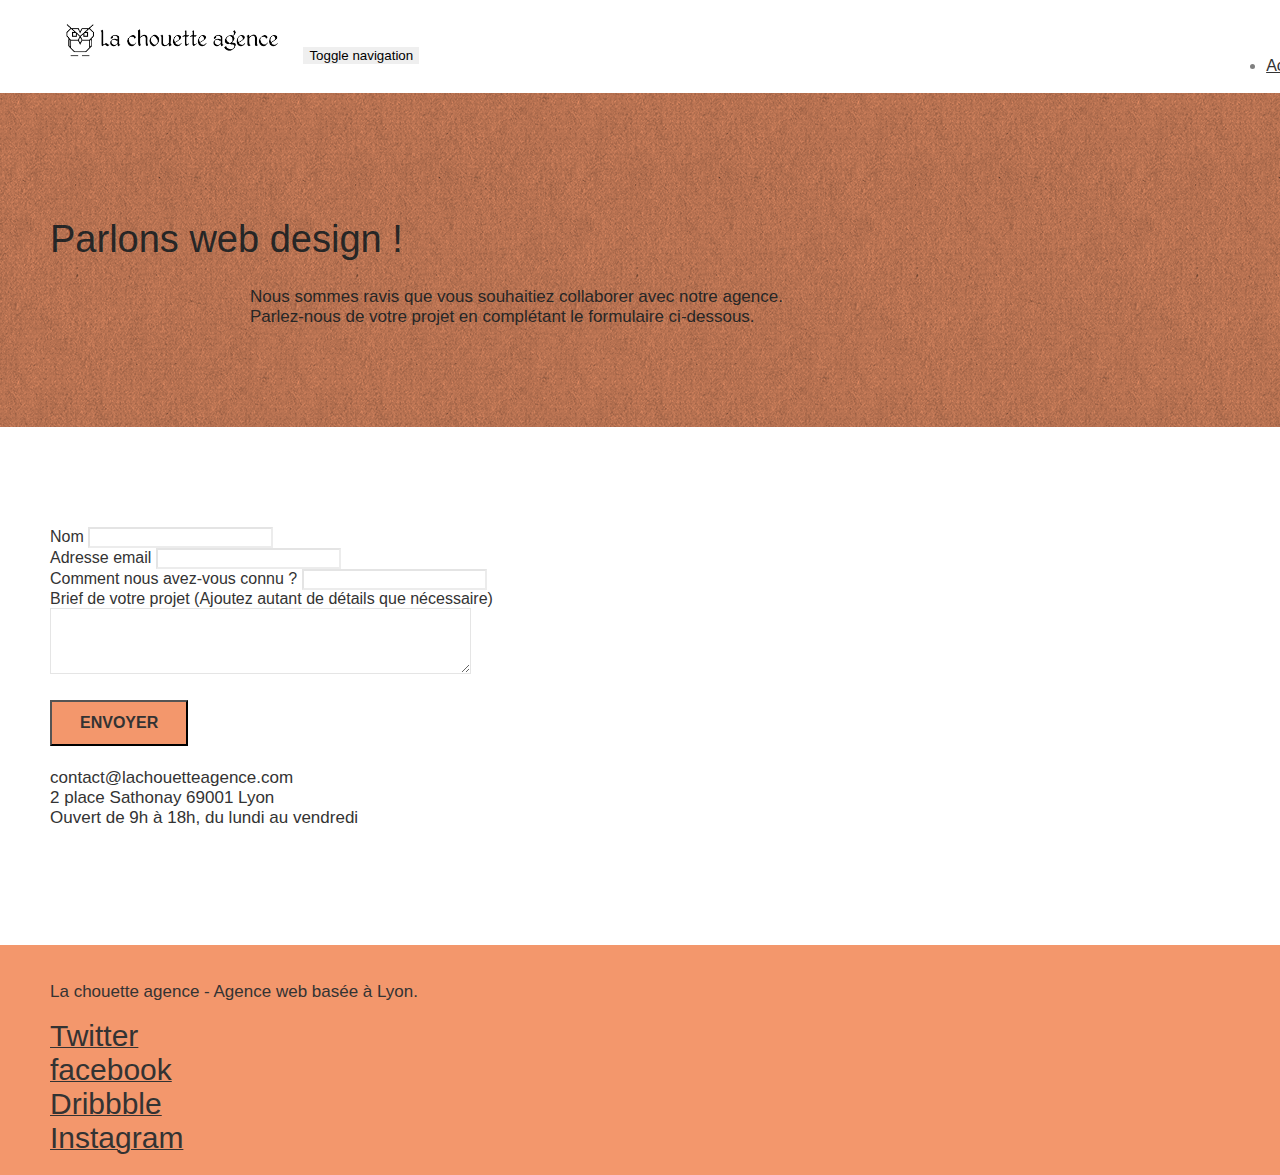
==== page2.html @ f0ecb951 "Update page2.html" ====
<!doctype html>
<html lang="fr">
<head>
    <meta charset="utf-8">
    <meta name="keywords" content="">
    <meta name="description" content="La chouette agence, entreprise de web design à lyon, qui conseille et aide les entreprises quel que soit leur domaine à réaliser leurs futur projets.">
    <meta name="viewport" content="width=device-width, initial-scale=1.0, viewport-fit=cover">
    <link rel="shortcut icon" type="image/png" href="favicon.jpg">
    
	<link rel="stylesheet" type="text/css" href="./css/bootstrap.min.css">
	<link rel="stylesheet" type="text/css" href="style.css">
	<link rel="stylesheet" type="text/css" href="./css/font-awesome.min.css">
	<link rel="stylesheet" type="text/css" href="./css/et-line.min.css">
	
    
	<script src="./js/jquery-2.1.0.min.js"></script>
	<script src="./js/bootstrap.min.js"></script>
	<script src="./js/blocs.min.js"></script>
	<script src="./js/jqBootstrapValidation.js"></script>
	<script src="./js/formHandler.js"></script>
    <title>Contact</title>

    
<!-- Analytics -->
 
<!-- Analytics END -->
    
</head>
<body>
<!-- Principal conteneur -->
<div class="page-container">
    
<!-- bloc-0 -->
<div class="bloc bgc-white l-bloc " id="bloc-0">
	<div class="container bloc-sm">
		<nav class="navbar row">
			<div class="navbar-header">
				<a class="navbar-brand" href="index.html"><img src="img/la-chouette-agence.png" alt="atlanta web design logo" height="40" /></a>
				<button id="nav-toggle" type="button" class="ui-navbar-toggle navbar-toggle" data-toggle="collapse" data-target=".navbar-1">
					<span class="sr-only">Toggle navigation</span><span class="icon-bar"></span><span class="icon-bar"></span><span class="icon-bar"></span>
				</button>
			</div>
			<div class="collapse navbar-collapse navbar-1 special-dropdown-nav">
				<ul class="site-navigation nav navbar-nav">
					<li>
						<a href="index.html">Accueil</a>
					</li>
					<li>
					</li>
					<li>
						<a href="page2.html">page2 &gt;</a>
					</li>
				</ul>
			</div>
		</nav>
	</div>
</div>
<!-- bloc-0 END -->

<!-- bloc-6 -->
<div class="bloc bg-dots-bg bg-repeat bgc-atomic-tangerine d-bloc bloc-bg-texture texture-paper" id="bloc-6">
	<div class="container bloc-lg">
		<div class="row">
			<div class="col-sm-12">
				<h1 class="text-center hero-bloc-text tc-white">
					Parlons web design !
				</h1>
				<p class="text-center mg-lg tc-white tight-width-whitespace">
					Nous sommes ravis que vous souhaitiez collaborer avec notre agence.<br>
					Parlez-nous de votre projet en complétant le formulaire ci-dessous.
				</p>
			</div>
		</div>
	</div>
</div>
<!-- bloc-6 END -->

<!-- bloc-7 -->
<div class="bloc bgc-white l-bloc" id="bloc-7">
	<div class="container bloc-lg">
		<div class="row">
			<div class="col-sm-6">
					<div class="form-group">
						<label for="name">
							Nom
						</label>
						<input id="name" class="form-control" required />
					</div>
					<div class="form-group">
						<label for="mail">
							Adresse email
						</label>
						<input id="email" class="form-control" type="email" required />
					</div>
					<div class="form-group">
						<label for"msg">
							Comment nous avez-vous connu ?
						</label>
						<input class="form-control" type="email" required id="input_504" />
					</div>
					<div class="form-group">
						<label for="msg">
							Brief de votre projet (Ajoutez autant de détails que nécessaire)<br>
						</label><textarea id="message" class="form-control" rows="4" cols="50" required></textarea>
					</div> 
					<button class="bloc-button btn btn-lg btn-block cta-hero btn-atomic-tangerine" type="submit">
						Envoyer
					</button>
			</div>
			<div class="col-sm-6">
				<p>
					contact@lachouetteagence.com<br>2 place Sathonay 69001 Lyon<br>Ouvert de 9h à 18h, du lundi au vendredi<br>
				</p>
			</div>
		</div>
	</div>
</div>
<!-- bloc-7 END -->

<!-- ScrollToTop Button -->
<a class="bloc-button btn btn-d scrollToTop" onclick="scrollToTarget('1')"><span class="fa fa-chevron-up"></span></a>
<!-- ScrollToTop Button END-->


<!-- Footer - bloc-8 -->
<div class="bloc bgc-atomic-tangerine d-bloc" id="bloc-8">
	<div class="container bloc-sm">
		<div class="row">
			<div class="col-sm-12">
				<p class="text-center white">
					La chouette agence - Agence web basée à Lyon.<br>
				</p>
				<div class="row row-no-gutters social">
					<div class="col-sm-3">
						<div class="text-center">
							<a class="social" href="index.html"><span class="fa fa-twitter icon-md">Twitter</span></a>
						</div>
					</div>
					<div class="col-sm-3">
						<div class="text-center">
							<a class="social" href="index.html"><span class="fa fa-facebook icon-md">facebook</span></a>
						</div>
					</div>
					<div class="col-sm-3">
						<div class="text-center">
							<a class="social" href="index.html"><span class="fa fa-dribbble icon-md">Dribbble</span></a>
						</div>
					</div>
					<div class="col-sm-3">
						<div class="text-center">
							<a class="social" href="index.html"><span class="fa fa-instagram icon-md">Instagram</span></a>
						</div>
					</div>
				</div>
			</div>
		</div>
	</div>
</div>
<!-- Footer - bloc-8 END -->

</div>
<!-- Principal conteneur END -->
    

</body>
</html>
---- style.css ----
body {
    margin: 0;
    padding: 0;
    background: #FFF;
    overflow-x: hidden;
    -webkit-font-smoothing: antialiased;
    -moz-osx-font-smoothing: grayscale;
}
.commentaire{
    font-size: 20px;
    font-style: italic;
    margin: 0%;
}

.ko{
    display:none}

.entreprise{
    font-size: 15px;
}

.chouette{
    font-size: 20px;
    margin-left: 150px;
    margin-right: 150px;
}

.travail{
    font-size: 25px;
}

.keywords{
    display: none;
}


a,
button {
    transition: all .3s ease-in-out;
    outline: none!important;
}

a:hover {
    text-decoration: none;
    cursor: pointer;
}

#page-loading-blocs-notifaction {
    position: fixed;
    top: 0;
    bottom: 0;
    width: 100%;
    z-index: 100000;
    background: #fff url("img/pageload-spinner.gif") no-repeat center center;
}

.bloc {
    width: 100%;
    clear: both;
    background: 50% 50% no-repeat;
    padding: 0 50px;
    -webkit-background-size: cover;
    -moz-background-size: cover;
    -o-background-size: cover;
    background-size: cover;
    position: relative;
}

.bloc .container {
    padding-left: 0;
    padding-right: 0;
}

.bloc-lg {
    padding: 100px 50px;
}

.bloc-md {
    padding: 50px;
}

.bloc-sm {
    padding: 20px 50px;
}

.bg-center,
.bg-l-edge,
.bg-r-edge,
.bg-t-edge,
.bg-b-edge,
.bg-tl-edge,
.bg-bl-edge,
.bg-tr-edge,
.bg-br-edge,
.bg-repeat {
    -webkit-background-size: auto!important;
    -moz-background-size: auto!important;
    -o-background-size: auto!important;
    background-size: auto!important;
}

.bg-repeat {
    background: repeat;
}

.bg-t-edge {
    background: top no-repeat;
}

.bloc-bg-texture::before {
    content: "";
    background-size: 2px 2px;
    position: absolute;
    top: 0;
    bottom: 0;
    left: 0;
    right: 0;
}

.texture-paper::before {
    background: url("img/texture-paper.png");
    background-size: 280px 280px;
}

.b-parallax {
    background-attachment: fixed;
}
/*
.d-bloc {
    color: rgba(255, 255, 255, .7);
}*/

.d-bloc button:hover {
    color: rgba(255, 255, 255, .9);
}

.d-bloc .icon-round,
.d-bloc .icon-square,
.d-bloc .icon-rounded,
.d-bloc .icon-semi-rounded-a,
.d-bloc .icon-semi-rounded-b {
    border-color: rgba(255, 255, 255, .9);
}

.d-bloc .divider-h span {
    border-color: rgba(255, 255, 255, .2);
}

.d-bloc .a-btn,
.d-bloc .navbar a,
.d-bloc .navbar-brand,
.d-bloc a .icon-sm,
.d-bloc a .icon-lg,
.d-bloc a .icon-xl,
.d-bloc h1 a,
.d-bloc h2 a,
.d-bloc h3 a,
.d-bloc h4 a,
.d-bloc h5 a,
.d-bloc h6 a,
.d-bloc p a {
    color: rgba(255, 255, 255, .6);
}

.d-bloc .a-btn:hover,
.d-bloc .navbar a:hover,
.d-bloc .navbar-brand:hover,
.d-bloc a:hover .icon-sm,
.d-bloc a:hover .icon-md,
.d-bloc a:hover .icon-lg,
.d-bloc a:hover .icon-xl,
.d-bloc h1 a:hover,
.d-bloc h2 a:hover,
.d-bloc h3 a:hover,
.d-bloc h4 a:hover,
.d-bloc h5 a:hover,
.d-bloc h6 a:hover,
.d-bloc p a:hover {
    color: rgba(255, 255, 255, 1);
}

.d-bloc .navbar-toggle .icon-bar {
    background: rgba(255, 255, 255, 1);
}

.d-bloc .btn-wire,
.d-bloc .btn-wire:hover {
    color: rgba(255, 255, 255, 1);
    border-color: rgba(255, 255, 255, 1);
}

.d-bloc .panel {
    color: rgba(0, 0, 0, .5);
}

.d-bloc .panel button:hover {
    color: rgba(0, 0, 0, .7);
}

.d-bloc .panel icon {
    border-color: rgba(0, 0, 0, .7);
}

.d-bloc .panel .divider-h span {
    border-color: rgba(0, 0, 0, .1);
}

.d-bloc .panel .a-btn {
    color: rgba(0, 0, 0, .6);
}

.d-bloc .panel .a-btn:hover {
    color: rgba(0, 0, 0, 1);
}

.d-bloc .panel .btn-wire,
.d-bloc .panel .btn-wire:hover {
    color: rgba(0, 0, 0, .7);
    border-color: rgba(0, 0, 0, .3);
}

.d-bloc .panel,
.l-bloc {
    color: rgba(0, 0, 0, .5);
}

.d-bloc .panel button:hover,
.l-bloc button:hover {
    color: rgba(0, 0, 0, .7);
}

.l-bloc .icon-round,
.l-bloc .icon-square,
.l-bloc .icon-rounded,
.l-bloc .icon-semi-rounded-a,
.l-bloc .icon-semi-rounded-b {
    border-color: rgba(0, 0, 0, .7);
}

.d-bloc .panel .divider-h span,
.l-bloc .divider-h span {
    border-color: rgba(0, 0, 0, .1);
}

.d-bloc .panel .a-btn,
.l-bloc .a-btn,
.l-bloc .navbar a,
.l-bloc .navbar-brand,
.l-bloc a .icon-sm,
.l-bloc a .icon-md,
.l-bloc a .icon-lg,
.l-bloc a .icon-xl,
.l-bloc h1 a,
.l-bloc h2 a,
.l-bloc h3 a,
.l-bloc h4 a,
.l-bloc h5 a,
.l-bloc h6 a,
.l-bloc p a {
    color: rgba(0, 0, 0, .6);
}

.d-bloc .panel .a-btn:hover,
.l-bloc .a-btn:hover,
.l-bloc .navbar a:hover,
.l-bloc .navbar-brand:hover,
.l-bloc a:hover .icon-sm,
.l-bloc a:hover .icon-md,
.l-bloc a:hover .icon-lg,
.l-bloc a:hover .icon-xl,
.l-bloc h1 a:hover,
.l-bloc h2 a:hover,
.l-bloc h3 a:hover,
.l-bloc h4 a:hover,
.l-bloc h5 a:hover,
.l-bloc h6 a:hover,
.l-bloc p a:hover {
    color: rgba(0, 0, 0, 1);
}

.l-bloc .navbar-toggle .icon-bar {
    color: rgba(0, 0, 0, .6);
}

.d-bloc .panel .btn-wire,
.d-bloc .panel .btn-wire:hover,
.l-bloc .btn-wire,
.l-bloc .btn-wire:hover {
    color: rgba(0, 0, 0, .7);
    border-color: rgba(0, 0, 0, .3);
}

.voffset {
    margin-top: 30px;
}

.voffset-lg {
    margin-top: 80px;
}

.row-no-gutters {
    margin-right: 0;
    margin-left: 0;
}

.row.row-no-gutters > [class^="col-"],
.row.row-no-gutters > [class*=" col-"] {
    padding-right: 0;
    padding-left: 0;
}

#bloc-1-hero h1 {
    font-size: 32px;
}

.navbar {
    margin-bottom: 0;
    z-index: 1;
}

.navbar-brand {
    height: auto;
    padding: 3px 15px;
    font-size: 25px;
    font-weight: normal;
    font-weight: 600;
    line-height: 44px;
}

.navbar-brand img {
    max-height: 200px;
    margin: 0 5px 0 0;
    display: inline;
}

.navbar-brand img[src$=svg] {
    min-width: 100px;
}

.nav-center .navbar-brand img {
    margin: 0;
}

.navbar .nav {
    padding-top: 2px;
    margin-right: -16px;
    float: right;
    z-index: 1;
}

.nav > li {
    float: left;
    margin-top: 4px;
    font-size: 16px;
}

.navbar-nav .open .dropdown-menu > li > a {
    text-align: inherit;
}

.nav > li a:hover,
.nav > li a:focus {
    background: transparent;
}

.navbar-toggle {
    margin: 10px 10px 0 0;
    border: 0px;
}

.navbar-toggle:hover {
    background: transparent!important;
}

.navbar-toggle .icon-bar {
    background-color: rgba(0, 0, 0, .5);
    width: 26px;
}

.nav-invert .navbar .nav {
    float: left;
}

.nav-invert .navbar-header,
.nav-invert .navbar-brand {
    float: right;
    position: relative;
    z-index: 2;
}

@media (min-width: 768px) {
    .site-navigation {
        position: absolute;
        top: 50%;
        right: 20px;
        transform: translate(0, -50%);
        -webkit-transform: translateY(-50%);
    }
    .nav > li .dropdown-menu a,
    .nav > li .dropdown-menu a:hover {
        color: #484848;
    }
    .nav-invert .site-navigation {
        left: 0;
        right: 0;
    }
    .nav-center {
        text-align: center;
    }
    .nav-center .navbar-header {
        width: 100%;
    }
    .nav-center .navbar-header,
    .nav-center .navbar-brand,
    .nav-center .nav > li {
        float: none;
        display: inline-block;
    }
    .nav-center .site-navigation {
        position: relative;
        width: 100%;
        right: 0;
        margin-right: 0px;
        margin-top: 20px;
    }
    .nav-center.mini-nav .navbar-toggle {
        float: none;
        margin: 10px auto 0;
    }
}

.nav > li > .dropdown a {
    background: none!important;
    display: block;
    padding: 14px 15px;
}

nav .caret {
    margin: 0 5px;
}

.dropdown-menu .dropdown-menu {
    top: -8px;
    left: 100%;
}

.dropdown-menu .dropmenu-flow-right {
    top: 100%;
    left: 0;
    margin-left: -1px;
    border-top-left-radius: 0;
    border-top-right-radius: 0;
}

.dropdown-menu .dropdown span {
    border: 4px solid black;
    border-top-color: transparent;
    border-right-color: transparent;
    border-bottom-color: transparent;
    margin: 6px -5px 0 0!important;
    float: right;
}

.mg-md {
    margin-top: 10px;
    margin-bottom: 20px;
}

.mg-lg {
    margin-top: 10px;
    margin-bottom: 40px;
}

.btn {
    margin: 0 5px 5px 0;
}

.btn.pull-right {
    margin: 0 0 5px 5px;
}

.btn-d,
.btn-d:hover,
.btn-d:focus {
    color: #FFF;
    background: rgba(0, 0, 0, .3);
}

button {
    outline: none!important;
}

.btn-rd {
    border-radius: 40px;
}

.btn-clean {
    border: 1px solid rgba(0, 0, 0, .08);
    border-bottom-color: rgba(0, 0, 0, .1);
    text-shadow: 0 1px 0 rgba(0, 0, 1, .1);
    box-shadow: 0 1px 3px rgba(0, 0, 1, .25), inset 0 1px 0 0 rgba(255, 255, 255, .15);
}

.icon-md {
    font-size: 30px!important;
}

.icon-lg {
    font-size: 60px!important;
}

.sm-shadow {
    text-shadow: 0 1px 2px rgba(0, 0, 0, .3);
}

.panel-sq,
.panel-sq .panel-heading,
.panel-sq .panel-footer {
    border-radius: 0;
}

.panel-rd {
    border-radius: 30px;
}

.panel-rd .panel-heading {
    border-radius: 29px 29px 0 0;
}

.panel-rd .panel-footer {
    border-radius: 0 0 29px 29px;
}

.form-control {
    border-color: rgba(0, 0, 0, .1);
    box-shadow: none;
}

.scrollToTop {
    width: 40px;
    height: 40px;
    position: fixed;
    bottom: 20px;
    right: 20px;
    opacity: 0;
    z-index: 500;
    transition: all .3s ease-in-out;
}

.scrollToTop span {
    margin-top: 6px;
}

.showScrollTop {
    font-size: 14px;
    opacity: 1;
}

a[data-lightbox] {
    position: relative;
    display: block;
    text-align: center;
}

a[data-lightbox]:hover::before {
    content: "+";
    font-family: "HelveticaNeue-Light", "Helvetica Neue Light", "Helvetica Neue", Helvetica, Arial;
    font-size: 32px;
    width: 50px;
    height: 50px;
    margin-left: -25px;
    border-radius: 50%;
    background: rgba(0, 0, 0, .6);
    color: #FFF;
    font-weight: 100;
    z-index: 1;
    position: absolute;
    top: 50%;
    transform: translateY(-50%);
    -webkit-transform: translateY(-50%);
}

a[data-lightbox]:hover img {
    opacity: 0.6;
    -webkit-animation-fill-mode: none;
    animation-fill-mode: none;
}

#lightbox-modal {
    display: flex;
    align-items: center;
}

#lightbox-modal .modal-dialog {
    width: 90%;
    max-width: 900px;
    margin: 0 auto 0;
}

#lightbox-modal .modal-dialog img {
    max-height: 90vh;
    margin: 0 auto;
}

.lightbox-caption {
    padding: 20px;
    color: #FFF;
    background: rgba(0, 0, 0, .5);
    position: absolute;
    left: 15px;
    right: 15px;
    bottom: 5px;
}

.close-lightbox {
    color: #FFF;
    font-size: 30px;
    position: absolute;
    top: 20px;
    right: 20px;
    z-index: 20;
    background: rgba(0, 0, 0, .5);
    border: none;
    line-height: 30px;
    padding: 0 9px 5px;
    opacity: 0.3;
}

.close-lightbox:hover,
.next-lightbox:hover,
.prev-lightbox:hover {
    opacity: 1.0;
    color: #FFF;
}

.next-lightbox,
.prev-lightbox {
    font-size: 20px;
    color: rgba(255, 255, 255, .9);
    background: rgba(0, 0, 0, .5);
    transition: all .2s ease-in-out;
    position: absolute;
    top: 45%;
    z-index: 1;
    opacity: 0.4;
}

.next-lightbox {
    padding: 6px 8px 1px 13px;
    right: 25px;
}

.prev-lightbox {
    padding: 6px 13px 1px 10px;
    left: 25px;
}

.snapshot-lb .modal-body {
    padding-bottom: 45px;
}

.snapshot-lb .lightbox-caption {
    padding: 0;
    color: rgba(0, 0, 0, .5);
    background: none;
}

h1,
h2,
h3,
h4,
h5,
h6,
p,
label,
.btn,
a {
    font-family: "helvetica";
    font-weight: 400;
    color: #333!important;
}

.container {
    max-width: 1000px;
}

.hero-bloc-text {
    font-size: 38px;
}

.hero-bloc-text-sub {
    font-size: 36px;
}

.statement-bloc-text {
    line-height: 26px;
    font-style: italic;
    font-size: 20px;
    text-align: center;
    font-weight: lighter;
    max-width: 520px;
    margin: auto auto auto auto;
}

p {
    font-size: 17px;
}

.tight-width-whitespace {
    max-width: 600px;
    margin: auto auto auto auto;
}

.h1 {
    font-size: 20px;
    font-family: "Open Sans";
}

.cta-hero {
    margin-top: 22px;
    color: #fff!important;
    text-transform: uppercase;
    padding: 12px 28px 12px 28px;
    font-size: 16px;
    font-weight: 700;
}

.social {
    margin: auto auto auto auto;
}

h2 {
    font-size: 22px;
    line-height: 1.4em;
}

h3 {
    font-size: 15px;
    text-transform: uppercase;
    font-weight: 700;
    color: #333333!important;
}

.med-width-whitespace {
    max-width: 800px;
    margin: auto auto auto auto;
    box-shadow: 0px 0px 0px #000000;
}

h1 {
    color: #333333!important;
}

h4 {
    color: #333333!important;
}

.icons {
    margin-bottom: 14px;
    margin-top: 24px;
}

.white {
    color: #333!important;
}

.portfolio-thumb {
    margin-bottom: 24px;
}

.portfolio-row {
    margin-bottom: 44px;
    margin-top: 50px;
}

.avatar {
    box-shadow: 0px 4px 9px rgba(0, 0, 0, 0.3);
}

.black-background {
    background-color: rgba(165, 147, 99, 0.7);
    padding: 40px 40px 40px 40px;
}

.bold-link {
    font-weight: 900;
    text-decoration: underline!important;
}

.bgc-white {
    background-color: #fff;
}

.bgc-dark-slate-blue {
    background-color: #364577;
}

.bgc-atomic-tangerine {
    background-color: #f3976c;
}

.tc-white {
    color: #333!important;
}

.btn-atomic-tangerine {
    background: #f3976c;
    color: #333!important;
}

.btn-atomic-tangerine:hover {
    background:#333!important;
    color: #fff!important;
}

.ltc-white {
    color: #fff!important;
}

.ltc-white:hover {
    color: #cccccc!important;
}

.ltc-atomic-tangerine {
    color: #f3976c!important;
}

.ltc-atomic-tangerine:hover {
    color:#f3976c!important;
}

.icon-dark-slate-blue {
    color: #364577!important;
    border-color: #364577!important;
}

.bg-dots-bg {
    background-image: url("img/dots-bg.png");
}

.bg-lines-h2-bg {
    background-image: url("img/lines-h2-bg.png");
}

.bg-banniere {
    background-image: url("img/la-chouette-agence-banniere.jpg");
}

.bg-presentation {
    background-image: url("img/image-de-presentation.jpg");
}

@media (max-width: 1024px) {
    .bloc {
        padding-left: 20px;
        padding-right: 20px;
    }
    .bloc.full-width-bloc,
    .bloc-tile-2.full-width-bloc .container,
    .bloc-tile-3.full-width-bloc .container,
    .bloc-tile-4.full-width-bloc .container {
        padding-left: 0;
        padding-right: 0;
    }
}

@media (max-width: 992px) and (min-width: 768px) {
    .navbar .nav {
        max-width: 80%
    }
    .nav-center.navbar .nav {
        max-width: 100%
    }
}

@media only screen and (min-width: 768px) and (max-width: 1024px) and (orientation: landscape) {
    .b-parallax {
        background-attachment: scroll;
    }
}

@media only screen and (min-width: 1024px) and (max-width: 1366px) and (-webkit-min-device-pixel-ratio: 1.5) {
    .b-parallax {
        background-attachment: scroll;
    }
}

@media (max-width: 991px) {
    .container {
        width: 100%;
    }
    .b-parallax {
        background-attachment: scroll;
    }
    .page-container,
    #hero-bloc {
        overflow-x: hidden;
        position: relative;
    }
    .bloc {
        padding-left: constant(safe-area-inset-left);
        padding-right: constant(safe-area-inset-right);
    }
    .bloc-group,
    .bloc-group .bloc {
        display: block;
        width: 100%;
    }
    .bloc-fill-screen .fill-bloc-top-edge,
    .bloc-fill-screen .fill-bloc-bottom-edge {
        padding: 0 20px;
        padding-left: constant(safe-area-inset-left);
        padding-right: constant(safe-area-inset-right);
    }
}

@media (max-width: 767px) {
        .chouette{
        margin: 0%;
    }
    .page-container {
        overflow-x: hidden;
        position: relative;
    }
    h1,
    h2,
    h3,
    h4,
    h5,
    h6,
    p,
    #disqus_thread {
        padding-left: 10px!important;
        padding-right: 10px!important;
    }
    .b-parallax {
        background-attachment: scroll;
    }
    .navbar .nav {
        padding-top: 0;
        border-top: 1px solid rgba(0, 0, 0, .2);
        float: none!important;
    }
    .navbar.row {
        margin-left: 0;
        margin-right: 0;
    }
    .site-navigation {
        position: inherit;
        transform: none;
        -webkit-transform: none;
        -ms-transform: none;
    }
    .nav > li {
        margin-top: 0;
        border-bottom: 1px solid rgba(0, 0, 0, .1);
        background: rgba(0, 0, 0, .05);
        text-align: left;
        padding-left: 15px;
        width: 100%;
    }
    .nav > li:hover {
        background: rgba(0, 0, 0, .08);
    }
    .dropdown .dropdown a .caret {
        float: none;
        margin: 5px 0 0 10px!important;
        border: 4px solid black;
        border-bottom-color: transparent;
        border-right-color: transparent;
        border-left-color: transparent;
    }
    #hero-bloc .navbar .nav {
        background: rgba(0, 0, 0, .8);
    }
    #hero-bloc .navbar .nav a {
        color: rgba(255, 255, 255, .6);
    }
    .hero {
        padding: 50px 0;
    }
    .hero-nav {
        left: -1px;
        right: -1px;
    }
    .navbar-collapse {
        padding: 0;
        overflow-x: hidden;
        -webkit-box-shadow: none;
        box-shadow: none;
    }
    .navbar-brand img {
        max-height: 40px;
        width: auto;
    }
    .nav-invert .navbar-header {
        float: none;
        width: 100%;
    }
    .nav-invert .navbar-toggle {
        float: left;
        margin-left: 10px;
    }
    .bloc {
        padding-left: 0;
        padding-right: 0;
    }
    .bloc-xxl,
    .bloc-xl,
    .bloc-lg {
        padding: 40px 0;
    }
    .bloc-sm,
    .bloc-md {
        padding-left: 0;
        padding-right: 0;
    }
    .bloc-tile-2 .container,
    .bloc-tile-3 .container,
    .bloc-tile-4 .container,
    .bloc-fill-screen .fill-bloc-top-edge,
    .bloc-fill-screen .fill-bloc-bottom-edge {
        padding-left: 0;
        padding-right: 0;
    }
    .a-block {
        padding: 0 10px;
    }
    .btn-dwn {
        display: none;
    }
    .voffset {
        margin-top: 5px;
    }
    .voffset-md {
        margin-top: 20px;
    }
    .voffset-lg {
        margin-top: 30px;
    }
    form {
        padding: 5px;
    }
    .close-lightbox {
        display: inline-block;
    }
    .blocsapp-device-iphone5 {
        background-size: 216px 425px;
        padding-top: 60px;
        width: 216px;
        height: 425px;
    }
    .blocsapp-device-iphone5 img {
        width: 180px;
        height: 320px;
    }
}

@media (max-width: 400px) {
    .bloc {
        padding-left: 0;
        padding-right: 0;
    }
}

@media (max-width: 767px) {
    .bloc-mob-center-text {
        text-align: center;
    }
}
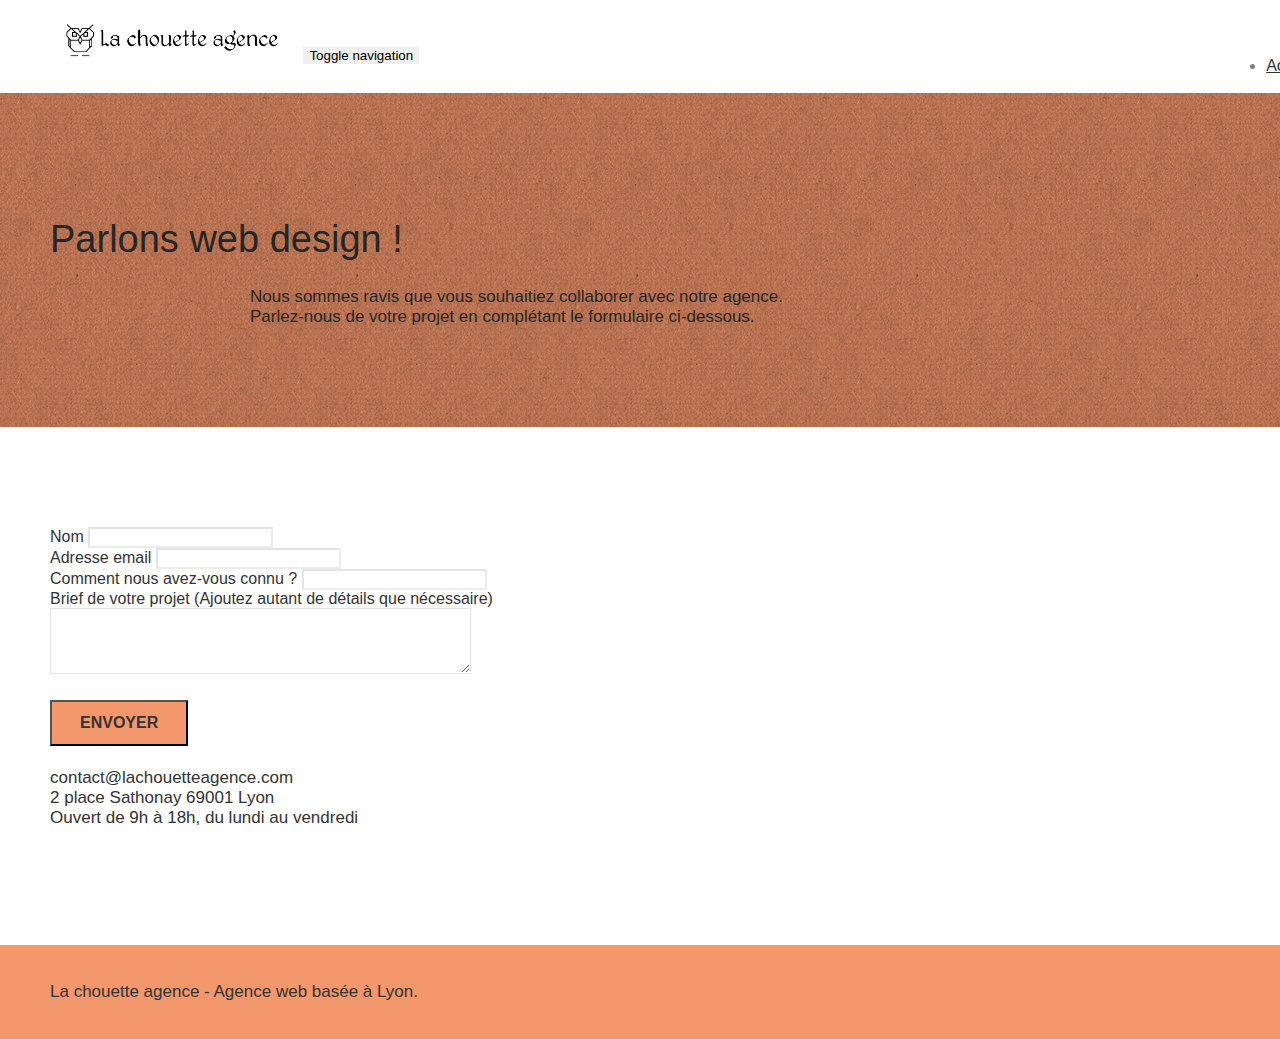
==== commit 059a51df: "Update page2.html" ====
--- a/page2.html
+++ b/page2.html
@@ -84,24 +84,24 @@
 						<label for="name">
 							Nom
 						</label>
-						<input id="name" class="form-control" required />
+						<input id="name" class="form-control" type="text" name="user_name" required />
 					</div>
 					<div class="form-group">
-						<label for="mail">
+						<label>
 							Adresse email
 						</label>
-						<input id="email" class="form-control" type="email" required />
+						<input id="email" class="form-control" type="email" name="user_mail" required />
 					</div>
 					<div class="form-group">
-						<label for"msg">
+						<label>
 							Comment nous avez-vous connu ?
 						</label>
-						<input class="form-control" type="email" required id="input_504" />
+						<input class="form-control" type="email" name="user_message" required id="input_504" />
 					</div>
 					<div class="form-group">
-						<label for="msg">
+						<label>
 							Brief de votre projet (Ajoutez autant de détails que nécessaire)<br>
-						</label><textarea id="message" class="form-control" rows="4" cols="50" required></textarea>
+						</label><textarea id="message"  name="user_message" class="form-control" rows="4" cols="50" required></textarea>
 					</div> 
 					<button class="bloc-button btn btn-lg btn-block cta-hero btn-atomic-tangerine" type="submit">
 						Envoyer
@@ -130,28 +130,6 @@
 				<p class="text-center white">
 					La chouette agence - Agence web basée à Lyon.<br>
 				</p>
-				<div class="row row-no-gutters social">
-					<div class="col-sm-3">
-						<div class="text-center">
-							<a class="social" href="index.html"><span class="fa fa-twitter icon-md">Twitter</span></a>
-						</div>
-					</div>
-					<div class="col-sm-3">
-						<div class="text-center">
-							<a class="social" href="index.html"><span class="fa fa-facebook icon-md">facebook</span></a>
-						</div>
-					</div>
-					<div class="col-sm-3">
-						<div class="text-center">
-							<a class="social" href="index.html"><span class="fa fa-dribbble icon-md">Dribbble</span></a>
-						</div>
-					</div>
-					<div class="col-sm-3">
-						<div class="text-center">
-							<a class="social" href="index.html"><span class="fa fa-instagram icon-md">Instagram</span></a>
-						</div>
-					</div>
-				</div>
 			</div>
 		</div>
 	</div>
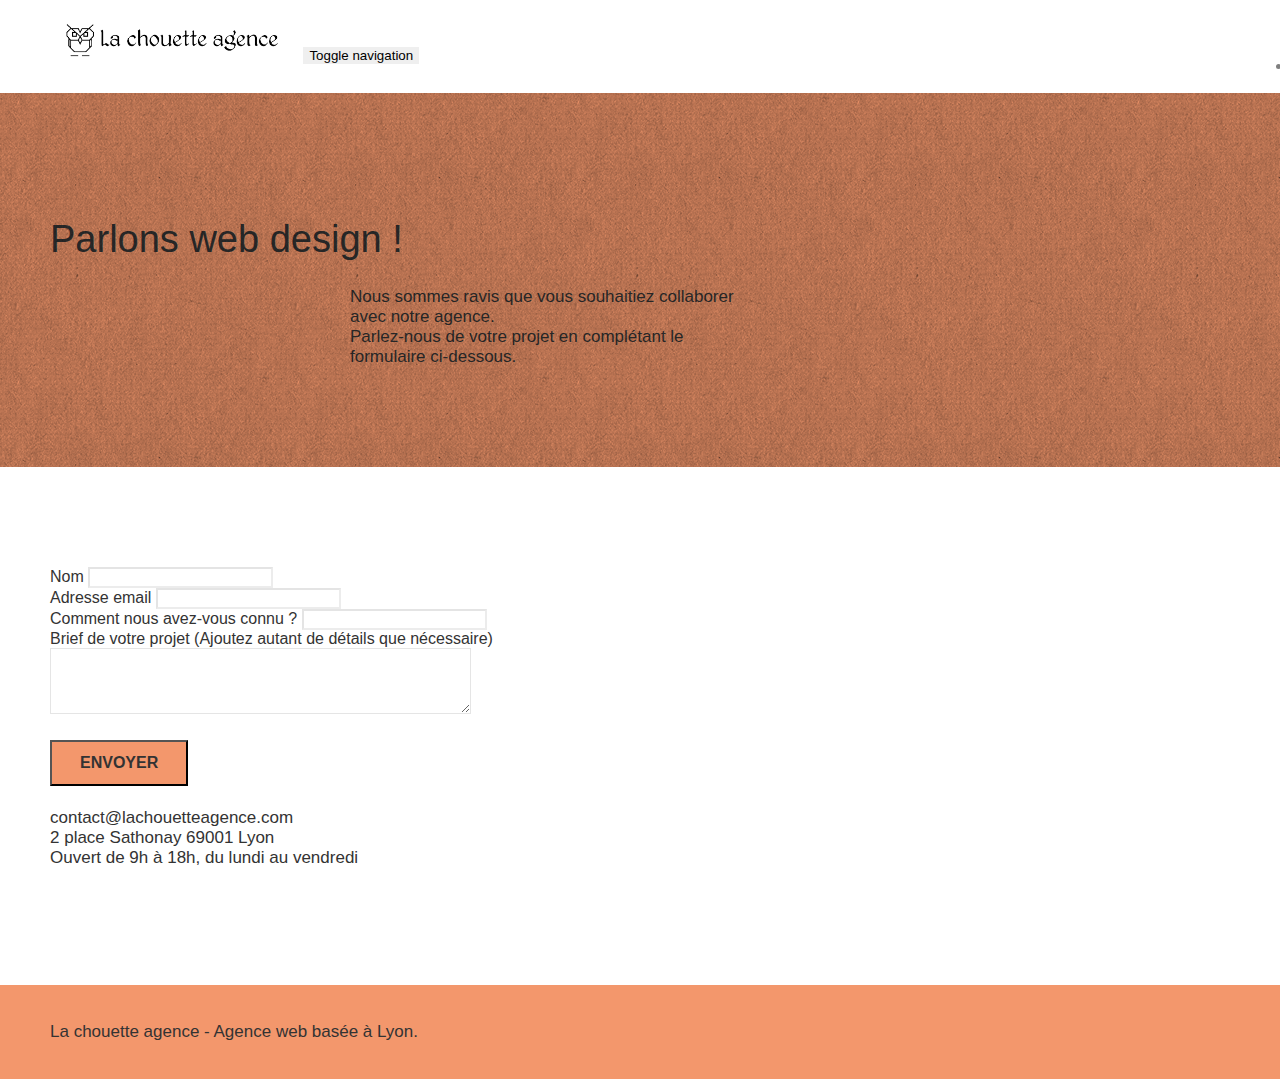
==== commit ea43fdf7: "Update page2.html" ====
--- a/page2.html
+++ b/page2.html
@@ -31,7 +31,7 @@
 <div class="page-container">
     
 <!-- bloc-0 -->
-<div class="bloc bgc-white l-bloc " id="bloc-0">
+<header class="bloc bgc-white l-bloc " id="bloc-0">
 	<div class="container bloc-sm">
 		<nav class="navbar row">
 			<div class="navbar-header">
@@ -45,20 +45,15 @@
 					<li>
 						<a href="index.html">Accueil</a>
 					</li>
-					<li>
-					</li>
-					<li>
-						<a href="page2.html">page2 &gt;</a>
-					</li>
 				</ul>
 			</div>
 		</nav>
 	</div>
-</div>
+</header>
 <!-- bloc-0 END -->
 
 <!-- bloc-6 -->
-<div class="bloc bg-dots-bg bg-repeat bgc-atomic-tangerine d-bloc bloc-bg-texture texture-paper" id="bloc-6">
+<section class="bloc bg-dots-bg bg-repeat bgc-atomic-tangerine d-bloc bloc-bg-texture texture-paper" id="bloc-6">
 	<div class="container bloc-lg">
 		<div class="row">
 			<div class="col-sm-12">
@@ -72,11 +67,11 @@
 			</div>
 		</div>
 	</div>
-</div>
+</section>
 <!-- bloc-6 END -->
 
 <!-- bloc-7 -->
-<div class="bloc bgc-white l-bloc" id="bloc-7">
+<section class="bloc bgc-white l-bloc" id="bloc-7">
 	<div class="container bloc-lg">
 		<div class="row">
 			<div class="col-sm-6">
@@ -114,7 +109,7 @@
 			</div>
 		</div>
 	</div>
-</div>
+</section>
 <!-- bloc-7 END -->
 
 <!-- ScrollToTop Button -->
@@ -123,7 +118,7 @@
 
 
 <!-- Footer - bloc-8 -->
-<div class="bloc bgc-atomic-tangerine d-bloc" id="bloc-8">
+<footer class="bloc bgc-atomic-tangerine d-bloc" id="bloc-8">
 	<div class="container bloc-sm">
 		<div class="row">
 			<div class="col-sm-12">
@@ -133,7 +128,7 @@
 			</div>
 		</div>
 	</div>
-</div>
+</footer>
 <!-- Footer - bloc-8 END -->
 
 </div>
--- a/style.css
+++ b/style.css
@@ -3,9 +3,11 @@
     padding: 0;
     background: #FFF;
     overflow-x: hidden;
-    -webkit-font-smoothing: antialiased;
-    -moz-osx-font-smoothing: grayscale;
-}
+}
+.border{
+    background-color: #f3976c7a ;
+}
+
 .commentaire{
     font-size: 20px;
     font-style: italic;
@@ -59,9 +61,6 @@
     clear: both;
     background: 50% 50% no-repeat;
     padding: 0 50px;
-    -webkit-background-size: cover;
-    -moz-background-size: cover;
-    -o-background-size: cover;
     background-size: cover;
     position: relative;
 }
@@ -93,9 +92,6 @@
 .bg-tr-edge,
 .bg-br-edge,
 .bg-repeat {
-    -webkit-background-size: auto!important;
-    -moz-background-size: auto!important;
-    -o-background-size: auto!important;
     background-size: auto!important;
 }
 
@@ -343,7 +339,7 @@
 
 .navbar .nav {
     padding-top: 2px;
-    margin-right: -16px;
+    margin-right: 16px;
     float: right;
     z-index: 1;
 }
@@ -394,7 +390,6 @@
         top: 50%;
         right: 20px;
         transform: translate(0, -50%);
-        -webkit-transform: translateY(-50%);
     }
     .nav > li .dropdown-menu a,
     .nav > li .dropdown-menu a:hover {
@@ -577,12 +572,12 @@
     position: absolute;
     top: 50%;
     transform: translateY(-50%);
-    -webkit-transform: translateY(-50%);
+    
 }
 
 a[data-lightbox]:hover img {
     opacity: 0.6;
-    -webkit-animation-fill-mode: none;
+    
     animation-fill-mode: none;
 }
 
@@ -707,7 +702,7 @@
 }
 
 .tight-width-whitespace {
-    max-width: 600px;
+    max-width: 400px;
     margin: auto auto auto auto;
 }
 
@@ -787,6 +782,10 @@
     text-decoration: underline!important;
 }
 
+.bgc-atomic-tangerine {
+    background-color: #F3976C;
+}
+
 .bgc-white {
     background-color: #fff;
 }
@@ -795,12 +794,11 @@
     background-color: #364577;
 }
 
-.bgc-atomic-tangerine {
-    background-color: #f3976c;
+
 }
 
 .tc-white {
-    color: #333!important;
+    color: #F3976C!important;
 }
 
 .btn-atomic-tangerine {
@@ -814,7 +812,7 @@
 }
 
 .ltc-white {
-    color: #fff!important;
+    color:#F3976C!important;
 }
 
 .ltc-white:hover {
@@ -879,7 +877,7 @@
     }
 }
 
-@media only screen and (min-width: 1024px) and (max-width: 1366px) and (-webkit-min-device-pixel-ratio: 1.5) {
+@media only screen and (min-width: 1024px) and (max-width: 1366px)  {
     .b-parallax {
         background-attachment: scroll;
     }
@@ -898,8 +896,8 @@
         position: relative;
     }
     .bloc {
-        padding-left: constant(safe-area-inset-left);
-        padding-right: constant(safe-area-inset-right);
+        padding-left: 10px;
+        padding-right: 10px;
     }
     .bloc-group,
     .bloc-group .bloc {
@@ -909,8 +907,8 @@
     .bloc-fill-screen .fill-bloc-top-edge,
     .bloc-fill-screen .fill-bloc-bottom-edge {
         padding: 0 20px;
-        padding-left: constant(safe-area-inset-left);
-        padding-right: constant(safe-area-inset-right);
+        padding-left: 10px;
+        padding-right: 10px;
     }
 }
 
@@ -948,8 +946,7 @@
     .site-navigation {
         position: inherit;
         transform: none;
-        -webkit-transform: none;
-        -ms-transform: none;
+       
     }
     .nav > li {
         margin-top: 0;
@@ -986,7 +983,7 @@
     .navbar-collapse {
         padding: 0;
         overflow-x: hidden;
-        -webkit-box-shadow: none;
+        
         box-shadow: none;
     }
     .navbar-brand img {
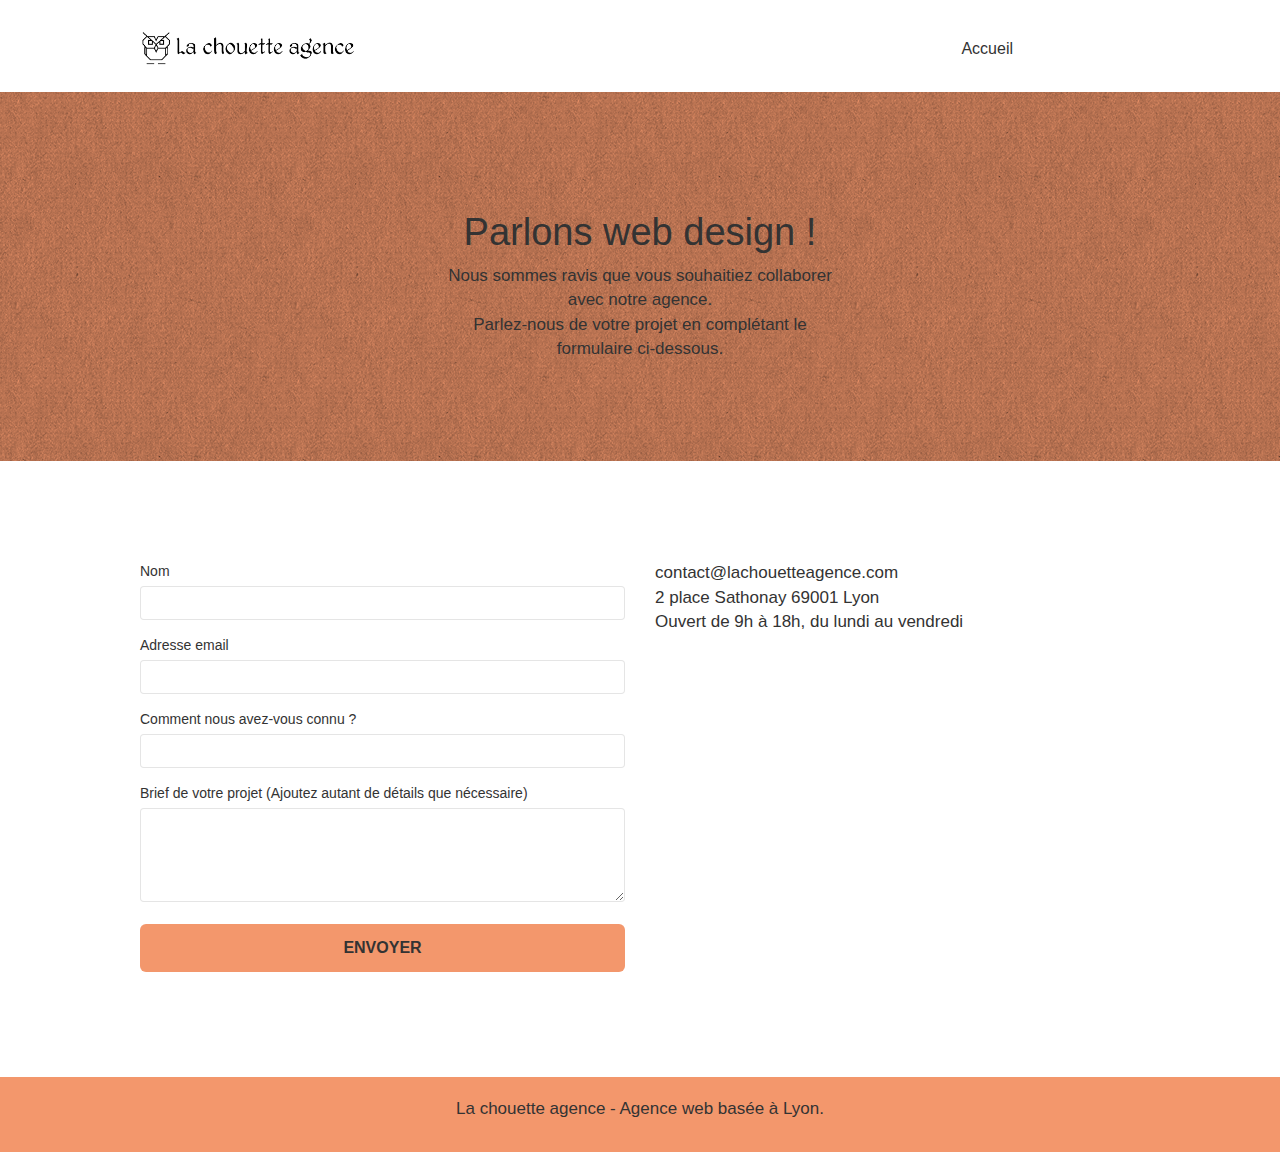
==== commit f621ae79: "Update page2.html" ====
--- a/page2.html
+++ b/page2.html
@@ -7,7 +7,7 @@
     <meta name="viewport" content="width=device-width, initial-scale=1.0, viewport-fit=cover">
     <link rel="shortcut icon" type="image/png" href="favicon.jpg">
     
-	<link rel="stylesheet" type="text/css" href="./css/bootstrap.min.css">
+	<link rel="stylesheet" type="text/css" href="./css/bootstrap.css">
 	<link rel="stylesheet" type="text/css" href="style.css">
 	<link rel="stylesheet" type="text/css" href="./css/font-awesome.min.css">
 	<link rel="stylesheet" type="text/css" href="./css/et-line.min.css">
@@ -125,6 +125,28 @@
 				<p class="text-center white">
 					La chouette agence - Agence web basée à Lyon.<br>
 				</p>
+				<div class="row row-no-gutters social">
+					<div class="col-sm-3">
+						<div class="text-center">
+							<a class="social" href="index.html"><span class="fa fa-twitter icon-md"></span></a>
+						</div>
+					</div>
+					<div class="col-sm-3">
+						<div class="text-center">
+							<a class="social" href="index.html"><span class="fa fa-facebook icon-md"></span></a>
+						</div>
+					</div>
+					<div class="col-sm-3">
+						<div class="text-center">
+							<a class="social" href="index.html"><span class="fa fa-dribbble icon-md"></span></a>
+						</div>
+					</div>
+					<div class="col-sm-3">
+						<div class="text-center">
+							<a class="social" href="index.html"><span class="fa fa-instagram icon-md"></span></a>
+						</div>
+					</div>
+				</div>
 			</div>
 		</div>
 	</div>
--- a/style.css
+++ b/style.css
@@ -339,7 +339,7 @@
 
 .navbar .nav {
     padding-top: 2px;
-    margin-right: 16px;
+    margin-right: 106px;
     float: right;
     z-index: 1;
 }
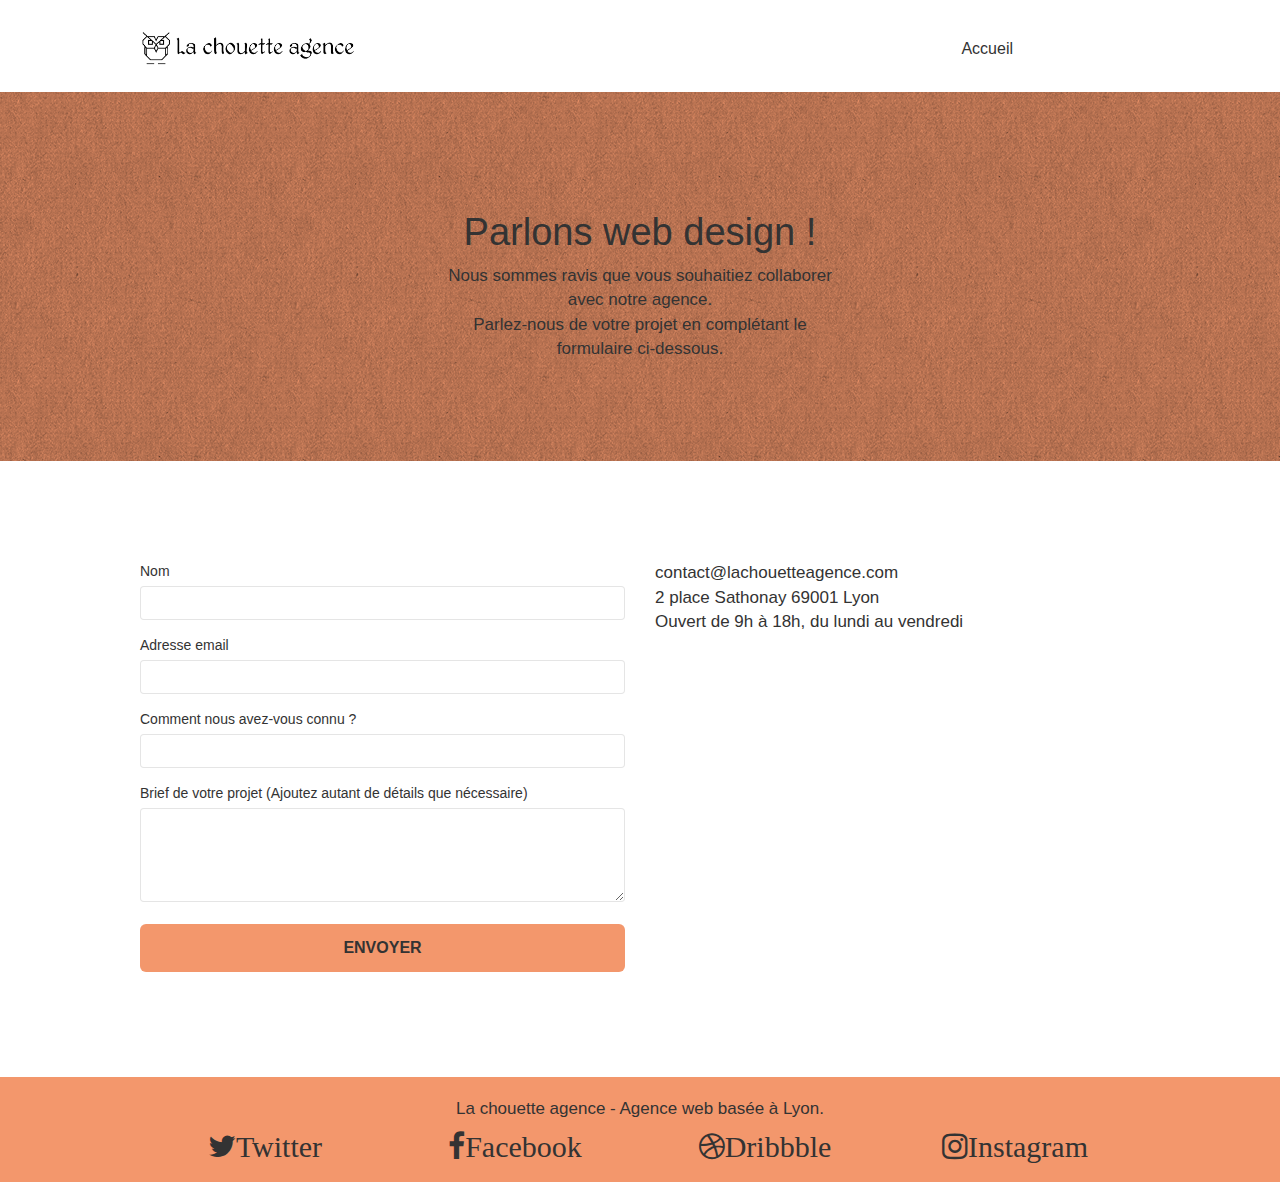
==== commit cd9665a4: "Update page2.html" ====
--- a/page2.html
+++ b/page2.html
@@ -9,8 +9,8 @@
     
 	<link rel="stylesheet" type="text/css" href="./css/bootstrap.css">
 	<link rel="stylesheet" type="text/css" href="style.css">
-	<link rel="stylesheet" type="text/css" href="./css/font-awesome.min.css">
-	<link rel="stylesheet" type="text/css" href="./css/et-line.min.css">
+	<link rel="stylesheet" type="text/css" href="./css/font-awesome.css">
+	<link rel="stylesheet" type="text/css" href="./css/et-line.css">
 	
     
 	<script src="./js/jquery-2.1.0.min.js"></script>
@@ -128,24 +128,25 @@
 				<div class="row row-no-gutters social">
 					<div class="col-sm-3">
 						<div class="text-center">
-							<a class="social" href="index.html"><span class="fa fa-twitter icon-md"></span></a>
+							<a class="social" href="index.html"><span class="fa fa-twitter icon-md">Twitter</span></a>
 						</div>
 					</div>
 					<div class="col-sm-3">
 						<div class="text-center">
-							<a class="social" href="index.html"><span class="fa fa-facebook icon-md"></span></a>
+							<a class="social" href="index.html"><span class="fa fa-facebook icon-md">Facebook</span></a>
 						</div>
 					</div>
 					<div class="col-sm-3">
 						<div class="text-center">
-							<a class="social" href="index.html"><span class="fa fa-dribbble icon-md"></span></a>
+							<a class="social" href="index.html"><span class="fa fa-dribbble icon-md">Dribbble</span></a>
 						</div>
 					</div>
 					<div class="col-sm-3">
 						<div class="text-center">
-							<a class="social" href="index.html"><span class="fa fa-instagram icon-md"></span></a>
+							<a class="social" href="index.html"><span class="fa fa-instagram icon-md">Instagram</span></a>
 						</div>
 					</div>
+					<div class="keywords" style="color:#F3976C;">Agence web à paris, stratégie web, web design, illustrations, design de site web, site web, web, internet, site internet, site</div>
 				</div>
 			</div>
 		</div>
--- a/css/et-line.css
+++ b/css/et-line.css
@@ -0,0 +1,519 @@
+@font-face {
+    font-family: et-line;
+    src: url(../fonts/et-line.eot);
+    src: url(../fonts/et-line.eot?#iefix) format('embedded-opentype'), url(../fonts/et-line.woff) format('woff'), url(../fonts/et-line.ttf) format('truetype'), url(../fonts/et-line.svg#et-line) format('svg');
+    font-weight: 400;
+    font-style: normal
+}
+
+.et-icon-adjustments,
+.et-icon-alarmclock,
+.et-icon-anchor,
+.et-icon-aperture,
+.et-icon-attachment,
+.et-icon-bargraph,
+.et-icon-basket,
+.et-icon-beaker,
+.et-icon-bike,
+.et-icon-book-open,
+.et-icon-briefcase,
+.et-icon-browser,
+.et-icon-calendar,
+.et-icon-camera,
+.et-icon-caution,
+.et-icon-chat,
+.et-icon-circle-compass,
+.et-icon-clipboard,
+.et-icon-clock,
+.et-icon-cloud,
+.et-icon-compass,
+.et-icon-desktop,
+.et-icon-dial,
+.et-icon-document,
+.et-icon-documents,
+.et-icon-download,
+.et-icon-dribbble,
+.et-icon-edit,
+.et-icon-envelope,
+.et-icon-expand,
+.et-icon-facebook,
+.et-icon-flag,
+.et-icon-focus,
+.et-icon-gears,
+.et-icon-genius,
+.et-icon-gift,
+.et-icon-global,
+.et-icon-globe,
+.et-icon-googleplus,
+.et-icon-grid,
+.et-icon-happy,
+.et-icon-hazardous,
+.et-icon-heart,
+.et-icon-hotairballoon,
+.et-icon-hourglass,
+.et-icon-key,
+.et-icon-laptop,
+.et-icon-layers,
+.et-icon-lifesaver,
+.et-icon-lightbulb,
+.et-icon-linegraph,
+.et-icon-linkedin,
+.et-icon-lock,
+.et-icon-magnifying-glass,
+.et-icon-map,
+.et-icon-map-pin,
+.et-icon-megaphone,
+.et-icon-mic,
+.et-icon-mobile,
+.et-icon-newspaper,
+.et-icon-notebook,
+.et-icon-paintbrush,
+.et-icon-paperclip,
+.et-icon-pencil,
+.et-icon-phone,
+.et-icon-picture,
+.et-icon-pictures,
+.et-icon-piechart,
+.et-icon-presentation,
+.et-icon-pricetags,
+.et-icon-printer,
+.et-icon-profile-female,
+.et-icon-profile-male,
+.et-icon-puzzle,
+.et-icon-quote,
+.et-icon-recycle,
+.et-icon-refresh,
+.et-icon-ribbon,
+.et-icon-rss,
+.et-icon-sad,
+.et-icon-scissors,
+.et-icon-scope,
+.et-icon-search,
+.et-icon-shield,
+.et-icon-speedometer,
+.et-icon-strategy,
+.et-icon-streetsign,
+.et-icon-tablet,
+.et-icon-target,
+.et-icon-telescope,
+.et-icon-toolbox,
+.et-icon-tools,
+.et-icon-tools-2,
+.et-icon-trophy,
+.et-icon-tumblr,
+.et-icon-twitter,
+.et-icon-upload,
+.et-icon-video,
+.et-icon-wallet,
+.et-icon-wine {
+    font-family: et-line;
+    speak: none;
+    font-style: normal;
+    font-weight: 400;
+    font-variant: normal;
+    text-transform: none;
+    line-height: 1;
+    -webkit-font-smoothing: antialiased;
+    -moz-osx-font-smoothing: grayscale;
+    display: inline-block
+}
+
+.et-icon-mobile:before {
+    content: "\e000"
+}
+
+.et-icon-laptop:before {
+    content: "\e001"
+}
+
+.et-icon-desktop:before {
+    content: "\e002"
+}
+
+.et-icon-tablet:before {
+    content: "\e003"
+}
+
+.et-icon-phone:before {
+    content: "\e004"
+}
+
+.et-icon-document:before {
+    content: "\e005"
+}
+
+.et-icon-documents:before {
+    content: "\e006"
+}
+
+.et-icon-search:before {
+    content: "\e007"
+}
+
+.et-icon-clipboard:before {
+    content: "\e008"
+}
+
+.et-icon-newspaper:before {
+    content: "\e009"
+}
+
+.et-icon-notebook:before {
+    content: "\e00a"
+}
+
+.et-icon-book-open:before {
+    content: "\e00b"
+}
+
+.et-icon-browser:before {
+    content: "\e00c"
+}
+
+.et-icon-calendar:before {
+    content: "\e00d"
+}
+
+.et-icon-presentation:before {
+    content: "\e00e"
+}
+
+.et-icon-picture:before {
+    content: "\e00f"
+}
+
+.et-icon-pictures:before {
+    content: "\e010"
+}
+
+.et-icon-video:before {
+    content: "\e011"
+}
+
+.et-icon-camera:before {
+    content: "\e012"
+}
+
+.et-icon-printer:before {
+    content: "\e013"
+}
+
+.et-icon-toolbox:before {
+    content: "\e014"
+}
+
+.et-icon-briefcase:before {
+    content: "\e015"
+}
+
+.et-icon-wallet:before {
+    content: "\e016"
+}
+
+.et-icon-gift:before {
+    content: "\e017"
+}
+
+.et-icon-bargraph:before {
+    content: "\e018"
+}
+
+.et-icon-grid:before {
+    content: "\e019"
+}
+
+.et-icon-expand:before {
+    content: "\e01a"
+}
+
+.et-icon-focus:before {
+    content: "\e01b"
+}
+
+.et-icon-edit:before {
+    content: "\e01c"
+}
+
+.et-icon-adjustments:before {
+    content: "\e01d"
+}
+
+.et-icon-ribbon:before {
+    content: "\e01e"
+}
+
+.et-icon-hourglass:before {
+    content: "\e01f"
+}
+
+.et-icon-lock:before {
+    content: "\e020"
+}
+
+.et-icon-megaphone:before {
+    content: "\e021"
+}
+
+.et-icon-shield:before {
+    content: "\e022"
+}
+
+.et-icon-trophy:before {
+    content: "\e023"
+}
+
+.et-icon-flag:before {
+    content: "\e024"
+}
+
+.et-icon-map:before {
+    content: "\e025"
+}
+
+.et-icon-puzzle:before {
+    content: "\e026"
+}
+
+.et-icon-basket:before {
+    content: "\e027"
+}
+
+.et-icon-envelope:before {
+    content: "\e028"
+}
+
+.et-icon-streetsign:before {
+    content: "\e029"
+}
+
+.et-icon-telescope:before {
+    content: "\e02a"
+}
+
+.et-icon-gears:before {
+    content: "\e02b"
+}
+
+.et-icon-key:before {
+    content: "\e02c"
+}
+
+.et-icon-paperclip:before {
+    content: "\e02d"
+}
+
+.et-icon-attachment:before {
+    content: "\e02e"
+}
+
+.et-icon-pricetags:before {
+    content: "\e02f"
+}
+
+.et-icon-lightbulb:before {
+    content: "\e030"
+}
+
+.et-icon-layers:before {
+    content: "\e031"
+}
+
+.et-icon-pencil:before {
+    content: "\e032"
+}
+
+.et-icon-tools:before {
+    content: "\e033"
+}
+
+.et-icon-tools-2:before {
+    content: "\e034"
+}
+
+.et-icon-scissors:before {
+    content: "\e035"
+}
+
+.et-icon-paintbrush:before {
+    content: "\e036"
+}
+
+.et-icon-magnifying-glass:before {
+    content: "\e037"
+}
+
+.et-icon-circle-compass:before {
+    content: "\e038"
+}
+
+.et-icon-linegraph:before {
+    content: "\e039"
+}
+
+.et-icon-mic:before {
+    content: "\e03a"
+}
+
+.et-icon-strategy:before {
+    content: "\e03b"
+}
+
+.et-icon-beaker:before {
+    content: "\e03c"
+}
+
+.et-icon-caution:before {
+    content: "\e03d"
+}
+
+.et-icon-recycle:before {
+    content: "\e03e"
+}
+
+.et-icon-anchor:before {
+    content: "\e03f"
+}
+
+.et-icon-profile-male:before {
+    content: "\e040"
+}
+
+.et-icon-profile-female:before {
+    content: "\e041"
+}
+
+.et-icon-bike:before {
+    content: "\e042"
+}
+
+.et-icon-wine:before {
+    content: "\e043"
+}
+
+.et-icon-hotairballoon:before {
+    content: "\e044"
+}
+
+.et-icon-globe:before {
+    content: "\e045"
+}
+
+.et-icon-genius:before {
+    content: "\e046"
+}
+
+.et-icon-map-pin:before {
+    content: "\e047"
+}
+
+.et-icon-dial:before {
+    content: "\e048"
+}
+
+.et-icon-chat:before {
+    content: "\e049"
+}
+
+.et-icon-heart:before {
+    content: "\e04a"
+}
+
+.et-icon-cloud:before {
+    content: "\e04b"
+}
+
+.et-icon-upload:before {
+    content: "\e04c"
+}
+
+.et-icon-download:before {
+    content: "\e04d"
+}
+
+.et-icon-target:before {
+    content: "\e04e"
+}
+
+.et-icon-hazardous:before {
+    content: "\e04f"
+}
+
+.et-icon-piechart:before {
+    content: "\e050"
+}
+
+.et-icon-speedometer:before {
+    content: "\e051"
+}
+
+.et-icon-global:before {
+    content: "\e052"
+}
+
+.et-icon-compass:before {
+    content: "\e053"
+}
+
+.et-icon-lifesaver:before {
+    content: "\e054"
+}
+
+.et-icon-clock:before {
+    content: "\e055"
+}
+
+.et-icon-aperture:before {
+    content: "\e056"
+}
+
+.et-icon-quote:before {
+    content: "\e057"
+}
+
+.et-icon-scope:before {
+    content: "\e058"
+}
+
+.et-icon-alarmclock:before {
+    content: "\e059"
+}
+
+.et-icon-refresh:before {
+    content: "\e05a"
+}
+
+.et-icon-happy:before {
+    content: "\e05b"
+}
+
+.et-icon-sad:before {
+    content: "\e05c"
+}
+
+.et-icon-facebook:before {
+    content: "\e05d"
+}
+
+.et-icon-twitter:before {
+    content: "\e05e"
+}
+
+.et-icon-googleplus:before {
+    content: "\e05f"
+}
+
+.et-icon-rss:before {
+    content: "\e060"
+}
+
+.et-icon-tumblr:before {
+    content: "\e061"
+}
+
+.et-icon-linkedin:before {
+    content: "\e062"
+}
+
+.et-icon-dribbble:before {
+    content: "\e063"
+}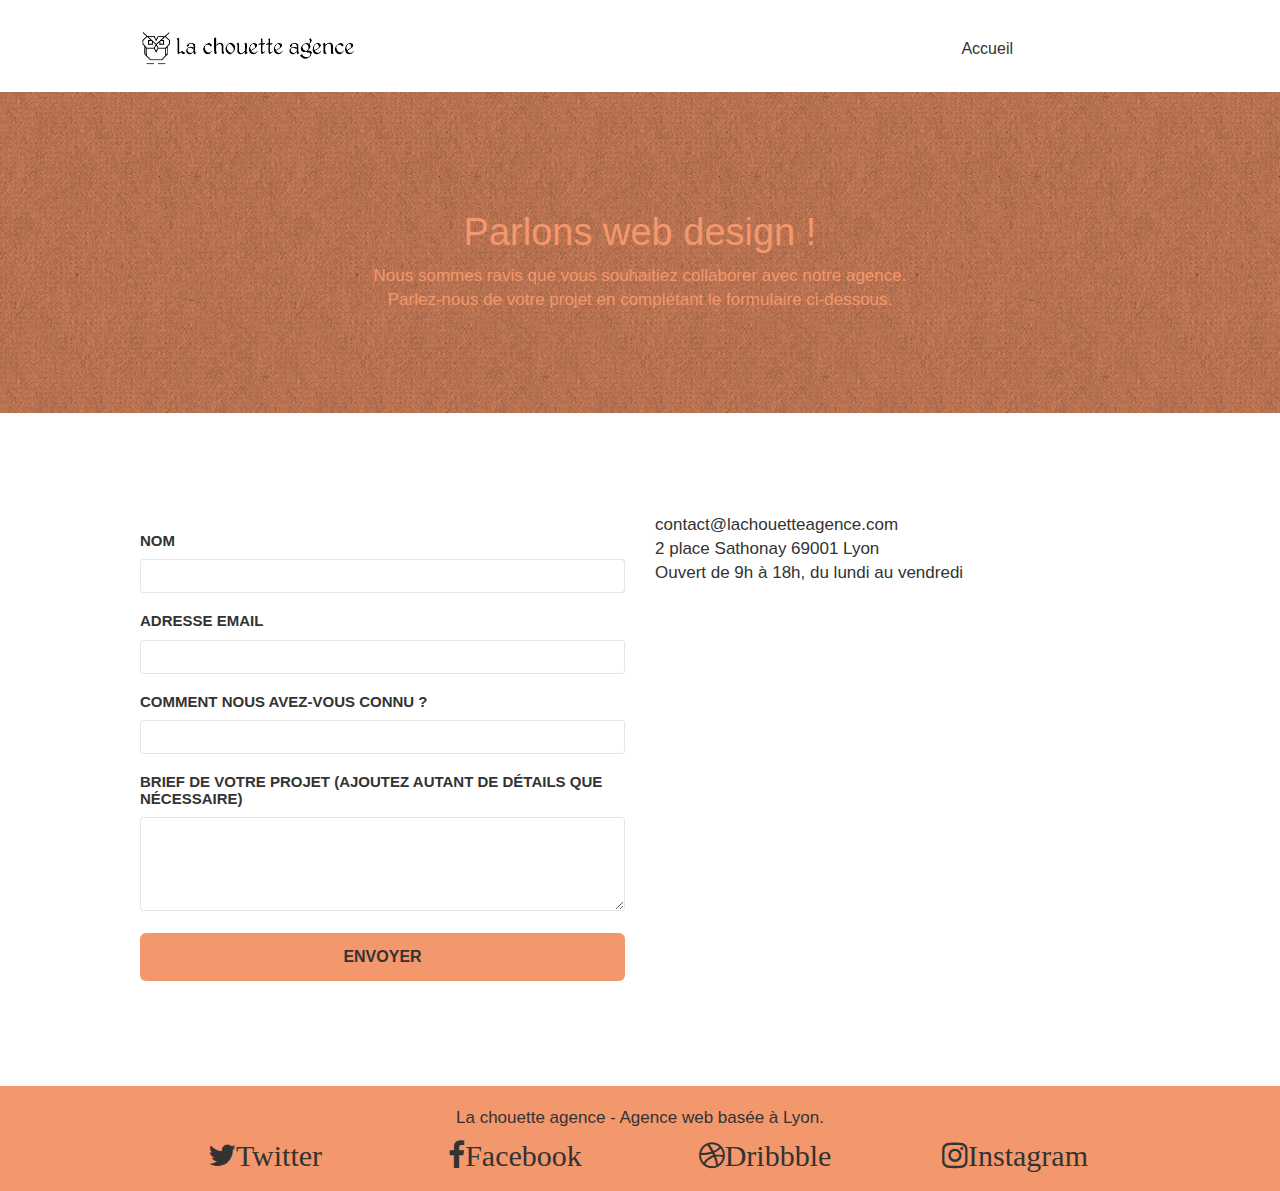
==== commit f7bfa118: "Update page2.html" ====
--- a/page2.html
+++ b/page2.html
@@ -76,27 +76,27 @@
 		<div class="row">
 			<div class="col-sm-6">
 					<div class="form-group">
-						<label for="name">
+						<h3 for="name">
 							Nom
-						</label>
+						</h3>
 						<input id="name" class="form-control" type="text" name="user_name" required />
 					</div>
 					<div class="form-group">
-						<label>
+						<h3>
 							Adresse email
-						</label>
+						</h3>
 						<input id="email" class="form-control" type="email" name="user_mail" required />
 					</div>
 					<div class="form-group">
-						<label>
+						<h3>
 							Comment nous avez-vous connu ?
-						</label>
+						</h3>
 						<input class="form-control" type="email" name="user_message" required id="input_504" />
 					</div>
 					<div class="form-group">
-						<label>
+						<h3>
 							Brief de votre projet (Ajoutez autant de détails que nécessaire)<br>
-						</label><textarea id="message"  name="user_message" class="form-control" rows="4" cols="50" required></textarea>
+						</h3><textarea id="message"  name="user_message" class="form-control" rows="4" cols="50" required></textarea>
 					</div> 
 					<button class="bloc-button btn btn-lg btn-block cta-hero btn-atomic-tangerine" type="submit">
 						Envoyer
--- a/style.css
+++ b/style.css
@@ -4,9 +4,7 @@
     background: #FFF;
     overflow-x: hidden;
 }
-.border{
-    background-color: #f3976c7a ;
-}
+
 
 .commentaire{
     font-size: 20px;
@@ -702,7 +700,7 @@
 }
 
 .tight-width-whitespace {
-    max-width: 400px;
+    max-width: 600px;
     margin: auto auto auto auto;
 }
 
@@ -795,7 +793,7 @@
 }
 
 
-}
+
 
 .tc-white {
     color: #F3976C!important;
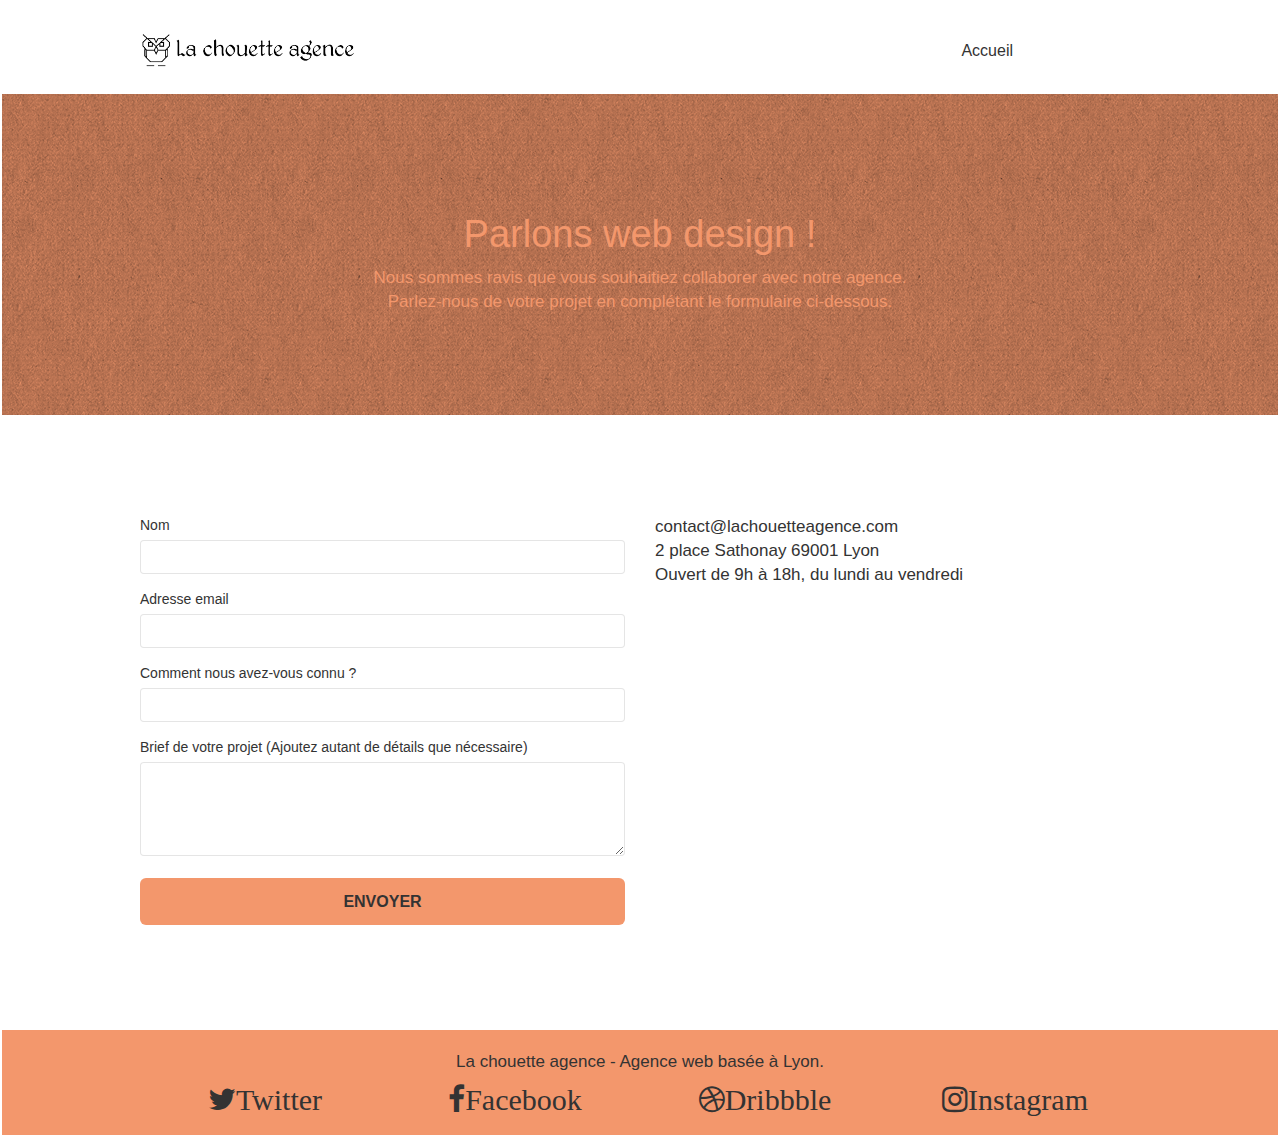
==== commit 3490629c: "Add files via upload" ====
--- a/page2.html
+++ b/page2.html
@@ -1,162 +1,178 @@
 <!doctype html>
 <html lang="fr">
+
 <head>
-    <meta charset="utf-8">
-    <meta name="keywords" content="">
-    <meta name="description" content="La chouette agence, entreprise de web design à lyon, qui conseille et aide les entreprises quel que soit leur domaine à réaliser leurs futur projets.">
-    <meta name="viewport" content="width=device-width, initial-scale=1.0, viewport-fit=cover">
-    <link rel="shortcut icon" type="image/png" href="favicon.jpg">
-    
+	<meta charset="utf-8">
+	<meta name="keywords" content="">
+	<meta name="description"
+		content="La chouette agence, entreprise de web design à lyon, qui conseille et aide les entreprises quel que soit leur domaine à réaliser leurs futur projets.">
+	<meta name="viewport" content="width=device-width, initial-scale=1.0, viewport-fit=cover">
+	<link rel="shortcut icon" type="image/png" href="favicon.jpg">
+
 	<link rel="stylesheet" type="text/css" href="./css/bootstrap.css">
 	<link rel="stylesheet" type="text/css" href="style.css">
 	<link rel="stylesheet" type="text/css" href="./css/font-awesome.css">
 	<link rel="stylesheet" type="text/css" href="./css/et-line.css">
-	
-    
-	<script src="./js/jquery-2.1.0.min.js"></script>
-	<script src="./js/bootstrap.min.js"></script>
-	<script src="./js/blocs.min.js"></script>
+
+
+	<script src="./js/jquery-2.1.0.js"></script>
+	<script src="./js/bootstrap.js"></script>
+	<script src="./js/blocs.js"></script>
 	<script src="./js/jqBootstrapValidation.js"></script>
 	<script src="./js/formHandler.js"></script>
-    <title>Contact</title>
-
-    
-<!-- Analytics -->
- 
-<!-- Analytics END -->
-    
-</head>
-<body>
-<!-- Principal conteneur -->
-<div class="page-container">
-    
-<!-- bloc-0 -->
-<header class="bloc bgc-white l-bloc " id="bloc-0">
-	<div class="container bloc-sm">
-		<nav class="navbar row">
-			<div class="navbar-header">
-				<a class="navbar-brand" href="index.html"><img src="img/la-chouette-agence.png" alt="atlanta web design logo" height="40" /></a>
-				<button id="nav-toggle" type="button" class="ui-navbar-toggle navbar-toggle" data-toggle="collapse" data-target=".navbar-1">
-					<span class="sr-only">Toggle navigation</span><span class="icon-bar"></span><span class="icon-bar"></span><span class="icon-bar"></span>
-				</button>
-			</div>
-			<div class="collapse navbar-collapse navbar-1 special-dropdown-nav">
-				<ul class="site-navigation nav navbar-nav">
-					<li>
-						<a href="index.html">Accueil</a>
-					</li>
-				</ul>
-			</div>
-		</nav>
-	</div>
-</header>
-<!-- bloc-0 END -->
-
-<!-- bloc-6 -->
-<section class="bloc bg-dots-bg bg-repeat bgc-atomic-tangerine d-bloc bloc-bg-texture texture-paper" id="bloc-6">
-	<div class="container bloc-lg">
-		<div class="row">
-			<div class="col-sm-12">
-				<h1 class="text-center hero-bloc-text tc-white">
-					Parlons web design !
-				</h1>
-				<p class="text-center mg-lg tc-white tight-width-whitespace">
-					Nous sommes ravis que vous souhaitiez collaborer avec notre agence.<br>
-					Parlez-nous de votre projet en complétant le formulaire ci-dessous.
-				</p>
-			</div>
-		</div>
-	</div>
-</section>
-<!-- bloc-6 END -->
-
-<!-- bloc-7 -->
-<section class="bloc bgc-white l-bloc" id="bloc-7">
-	<div class="container bloc-lg">
-		<div class="row">
-			<div class="col-sm-6">
-					<div class="form-group">
-						<h3 for="name">
-							Nom
-						</h3>
-						<input id="name" class="form-control" type="text" name="user_name" required />
-					</div>
-					<div class="form-group">
-						<h3>
-							Adresse email
-						</h3>
-						<input id="email" class="form-control" type="email" name="user_mail" required />
-					</div>
-					<div class="form-group">
-						<h3>
-							Comment nous avez-vous connu ?
-						</h3>
-						<input class="form-control" type="email" name="user_message" required id="input_504" />
-					</div>
-					<div class="form-group">
-						<h3>
-							Brief de votre projet (Ajoutez autant de détails que nécessaire)<br>
-						</h3><textarea id="message"  name="user_message" class="form-control" rows="4" cols="50" required></textarea>
-					</div> 
-					<button class="bloc-button btn btn-lg btn-block cta-hero btn-atomic-tangerine" type="submit">
-						Envoyer
-					</button>
-			</div>
-			<div class="col-sm-6">
-				<p>
-					contact@lachouetteagence.com<br>2 place Sathonay 69001 Lyon<br>Ouvert de 9h à 18h, du lundi au vendredi<br>
-				</p>
-			</div>
-		</div>
-	</div>
-</section>
-<!-- bloc-7 END -->
-
-<!-- ScrollToTop Button -->
-<a class="bloc-button btn btn-d scrollToTop" onclick="scrollToTarget('1')"><span class="fa fa-chevron-up"></span></a>
-<!-- ScrollToTop Button END-->
+	<title>Contact</title>
 
 
-<!-- Footer - bloc-8 -->
-<footer class="bloc bgc-atomic-tangerine d-bloc" id="bloc-8">
-	<div class="container bloc-sm">
-		<div class="row">
-			<div class="col-sm-12">
-				<p class="text-center white">
-					La chouette agence - Agence web basée à Lyon.<br>
-				</p>
-				<div class="row row-no-gutters social">
-					<div class="col-sm-3">
-						<div class="text-center">
-							<a class="social" href="index.html"><span class="fa fa-twitter icon-md">Twitter</span></a>
+	<!-- Analytics -->
+
+	<!-- Analytics END -->
+
+</head>
+
+<body>
+	<!-- Principal conteneur -->
+	<div class="page-container">
+
+		<!-- bloc-0 -->
+		<header class="bloc bgc-white l-bloc " id="bloc-0">
+			<div class="container bloc-sm">
+				<nav class="navbar row">
+					<div class="navbar-header">
+						<a class="navbar-brand" href="index.html"><img src="img/la-chouette-agence.png"
+								alt="atlanta web design logo" height="40" /></a>
+						<button id="nav-toggle" type="button" class="ui-navbar-toggle navbar-toggle"
+							data-toggle="collapse" data-target=".navbar-1">
+							<span class="sr-only">Toggle navigation</span><span class="icon-bar"></span><span
+								class="icon-bar"></span><span class="icon-bar"></span>
+						</button>
+					</div>
+					<div class="collapse navbar-collapse navbar-1 special-dropdown-nav">
+						<ul class="site-navigation nav navbar-nav">
+							<li>
+								<a href="index.html">Accueil</a>
+							</li>
+						</ul>
+					</div>
+				</nav>
+			</div>
+		</header>
+		<!-- bloc-0 END -->
+
+		<!-- bloc-6 -->
+		<section class="bloc bg-dots-bg bg-repeat bgc-atomic-tangerine d-bloc bloc-bg-texture texture-paper"
+			id="bloc-6">
+			<div class="container bloc-lg">
+				<div class="row">
+					<div class="col-sm-12">
+						<h1 class="text-center hero-bloc-text tc-white">
+							Parlons web design !
+						</h1>
+						<p class="text-center mg-lg tc-white tight-width-whitespace">
+							Nous sommes ravis que vous souhaitiez collaborer avec notre agence.<br>
+							Parlez-nous de votre projet en complétant le formulaire ci-dessous.
+						</p>
+					</div>
+				</div>
+			</div>
+		</section>
+		<!-- bloc-6 END -->
+
+		<!-- bloc-7 -->
+		<div class="bloc bgc-white l-bloc" id="bloc-7">
+			<div class="container bloc-lg">
+				<div class="row">
+					<div class="col-sm-6">
+						<div class="form-group">
+							<label for="name">
+								Nom
+							</label>
+							<input id="name" class="form-control" type="text" name="user_name" required />
 						</div>
+						<div class="form-group">
+							<label>
+								Adresse email
+							</label>
+							<input id="email" class="form-control" type="email" name="user_mail" required />
+						</div>
+						<div class="form-group">
+							<label>
+								Comment nous avez-vous connu ?
+							</label>
+							<input class="form-control" type="email" name="user_message" required id="input_504" />
+						</div>
+						<div class="form-group">
+							<label>
+								Brief de votre projet (Ajoutez autant de détails que nécessaire)<br>
+							</label><textarea id="message" name="user_message" class="form-control" rows="4" cols="50"
+								required></textarea>
+						</div>
+						<button class="bloc-button btn btn-lg btn-block cta-hero btn-atomic-tangerine" type="submit">
+							Envoyer
+						</button>
 					</div>
-					<div class="col-sm-3">
-						<div class="text-center">
-							<a class="social" href="index.html"><span class="fa fa-facebook icon-md">Facebook</span></a>
-						</div>
+					<div class="col-sm-6">
+						<p>
+							contact@lachouetteagence.com<br>2 place Sathonay 69001 Lyon<br>Ouvert de 9h à 18h, du lundi
+							au vendredi<br>
+						</p>
 					</div>
-					<div class="col-sm-3">
-						<div class="text-center">
-							<a class="social" href="index.html"><span class="fa fa-dribbble icon-md">Dribbble</span></a>
-						</div>
-					</div>
-					<div class="col-sm-3">
-						<div class="text-center">
-							<a class="social" href="index.html"><span class="fa fa-instagram icon-md">Instagram</span></a>
-						</div>
-					</div>
-					<div class="keywords" style="color:#F3976C;">Agence web à paris, stratégie web, web design, illustrations, design de site web, site web, web, internet, site internet, site</div>
 				</div>
 			</div>
 		</div>
+		<!-- bloc-7 END -->
+
+		<!-- ScrollToTop Button -->
+		<a class="bloc-button btn btn-d scrollToTop" onclick="scrollToTarget('1')"><span
+				class="fa fa-chevron-up"></span></a>
+		<!-- ScrollToTop Button END-->
+
+
+		<!-- Footer - bloc-8 -->
+		<footer class="bloc bgc-atomic-tangerine d-bloc" id="bloc-8">
+			<div class="container bloc-sm">
+				<div class="row">
+					<div class="col-sm-12">
+						<p class="text-center white">
+							La chouette agence - Agence web basée à Lyon.<br>
+						</p>
+						<div class="row row-no-gutters social">
+							<div class="col-sm-3">
+								<div class="text-center">
+									<a class="social" href="index.html"><span
+											class="fa fa-twitter icon-md">Twitter</span></a>
+								</div>
+							</div>
+							<div class="col-sm-3">
+								<div class="text-center">
+									<a class="social" href="index.html"><span
+											class="fa fa-facebook icon-md">Facebook</span></a>
+								</div>
+							</div>
+							<div class="col-sm-3">
+								<div class="text-center">
+									<a class="social" href="index.html"><span
+											class="fa fa-dribbble icon-md">Dribbble</span></a>
+								</div>
+							</div>
+							<div class="col-sm-3">
+								<div class="text-center">
+									<a class="social" href="index.html"><span
+											class="fa fa-instagram icon-md">Instagram</span></a>
+								</div>
+							</div>
+							<div class="keywords" style="color:#F3976C;">Agence web à paris, stratégie web, web design,
+								illustrations, design de site web, site web, web, internet, site internet, site</div>
+						</div>
+					</div>
+				</div>
+			</div>
+		</footer>
+		<!-- Footer - bloc-8 END -->
+
 	</div>
-</footer>
-<!-- Footer - bloc-8 END -->
+	<!-- Principal conteneur END -->
 
-</div>
-<!-- Principal conteneur END -->
-    
 
 </body>
-</html>
+
+</html>--- a/style.css
+++ b/style.css
@@ -1,5 +1,5 @@
 body {
-    margin: 0;
+    margin: 2px;
     padding: 0;
     background: #FFF;
     overflow-x: hidden;
@@ -759,6 +759,7 @@
 
 .portfolio-thumb {
     margin-bottom: 24px;
+    display: initial;
 }
 
 .portfolio-row {
